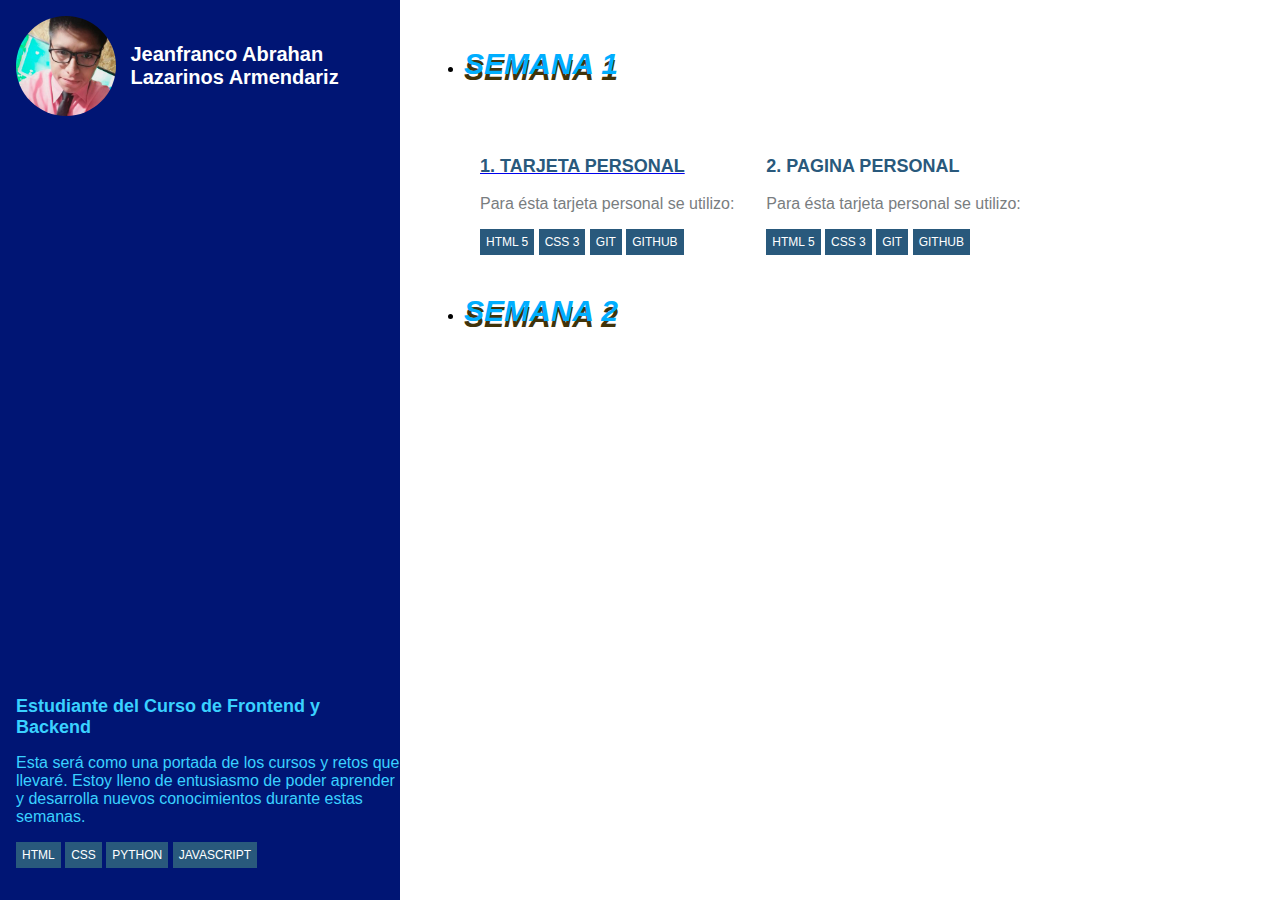
==== index.html @ 17ad179b "Agregando los trabajos realizados y dadole estilos" ====
<!DOCTYPE html>
<html lang="es">
<head>
    <meta charset="UTF-8">
    <meta http-equiv="X-UA-Compatible" content="IE=edge">
    <meta name="viewport" content="width=device-width, initial-scale=1.0">
    <title>Bootcamp Frontend</title>
    <link rel="shortcut icon" href="./favicon.ico" type="image/x-icon">
    <link rel="stylesheet" href="styles/style.css">
</head>
<body>
    <article class="lateral">
       <header>
            <div class="perfil">
                <figure class="perfil_circulo">
                    <img src="./img/perfil-foto.jpg" alt="" class="perfil_foto">
                </figure>
                <h1 class="perfil_nombres">Jeanfranco Abrahan <br> Lazarinos Armendariz</h1>
            </div>
        </header>
            <footer>
                <div class="informacion">
                    <h2 class="informacion_titulo">Estudiante del Curso de Frontend y Backend</h2>
                    <p class="informacion_descripcion">Esta será como una portada de los cursos y retos que llevaré. Estoy lleno de entusiasmo de poder aprender y desarrolla nuevos conocimientos durante estas semanas.</p>
                    <ul class="habilidades">
                        <li class="habilidad_proyecto">HTML</li>
                        <li class="habilidad_proyecto">CSS</li>
                        <li class="habilidad_proyecto">Python</li>
                        <li class="habilidad_proyecto">Javascript</li>
                    </ul>
                </div>
            </footer>
    </article>
    <section class="proyectos">
        <ul>
            <li> <h2 class="li_semana"> Semana 1 </h2> 
                <div class="row">
                    <article class="proyecto">
                       <a href="#"> <img src="estudiante.gif" alt="" class="proyecto_imagen"></img>
                        <h3 class="proyecto_titulo">1. TARJETA PERSONAL</h3></a>
                            <p class="proyecto_descripcion"> Para ésta tarjeta personal se utilizo:</p> 
                        <ul class="habilidades">
                            <li class="habilidad_proyecto">Html 5</li>
                            <li class="habilidad_proyecto">Css 3</li>
                            <li class="habilidad_proyecto">Git</li>
                            <li class="habilidad_proyecto">GitHub</li>
                        </ul>
                    </article>
                    <article class="proyecto">
                        <img src="proyc2.jpg" alt="" class="proyecto_imagen"></img>
                        <h3 class="proyecto_titulo">2. PAGINA PERSONAL</h3>
                            <p class="proyecto_descripcion">Para ésta tarjeta personal se utilizo:</p> 
                        <ul class="habilidades">
                            <li class="habilidad_proyecto">Html 5</li>
                            <li class="habilidad_proyecto">Css 3</li>
                            <li class="habilidad_proyecto">Git</li>
                            <li class="habilidad_proyecto">GitHub</li>
                        </ul>
                    </article>
            </li>
            <li> <h2 class="li_semana"> Semana 2 </h2> 
            
            </li>
        </ul>        
    </section>  

</body>
</html>
---- styles/style.css ----
*{
    box-sizing: border-box;
}
html{
    font-family: 'Goudy Old Style', sans-serif;
}
.lateral{
    background-color: #001574;
    bottom: 0;
    left: 0;
    padding: 1em;
    position: fixed;
    top: 0;
    width: 400px;
    
}

/* Perfil */
.perfil_circulo{
    border-radius: 50%;
    width: 100px;
    height: 100px;
    overflow: hidden;
    margin: 0;
}
.perfil_foto{
    width: 100%;
}  
.perfil_nombres{
    color: #fff;
    font-size: 20px;
    margin-left: .5em;
    width: 250px;
}
.perfil_nombres, .perfil_circulo{
    display: inline-block;
    vertical-align: middle;
}


/* Informacion */
.informacion {
    color: #3ad1ff;
    position: absolute;
    bottom: 1em;
}
.informacion_titulo{
    font-size: 18px;
}
/* Habilidades */
.habilidades{
    padding: 0 ;
}
.habilidad{
    background-color: #0f6a62;
    color: #fff;
    display: inline-block;
    font-size: 12px;
    text-transform: uppercase;
    padding: .5em;
}
.habilidad_proyecto {
    background-color: #29597c;
    color: #fff;
    display: inline-block;
    font-size: 12px;
    text-transform: uppercase;
    padding: .5em;
}


/* Proyecto */
.proyectos{
    margin-left: 400px;
    padding: 1em;
    display: table;
}
.proyecto{
    display: table-cell;
    padding: 1em;
    width: 50%;
}
.proyecto_imagen{
    width: 100%;
}
.proyecto_titulo{
    color: #29597c;
    font-size: 18px;
}
.proyecto_descripcion{
    color: #797d7f;
}
.li_semana{
  font: bold 30px/1 arial;
  font-style: italic;
  text-transform: uppercase;
  color: #00aeff;
  text-shadow: 0 5.5px 0 #41330a;
}
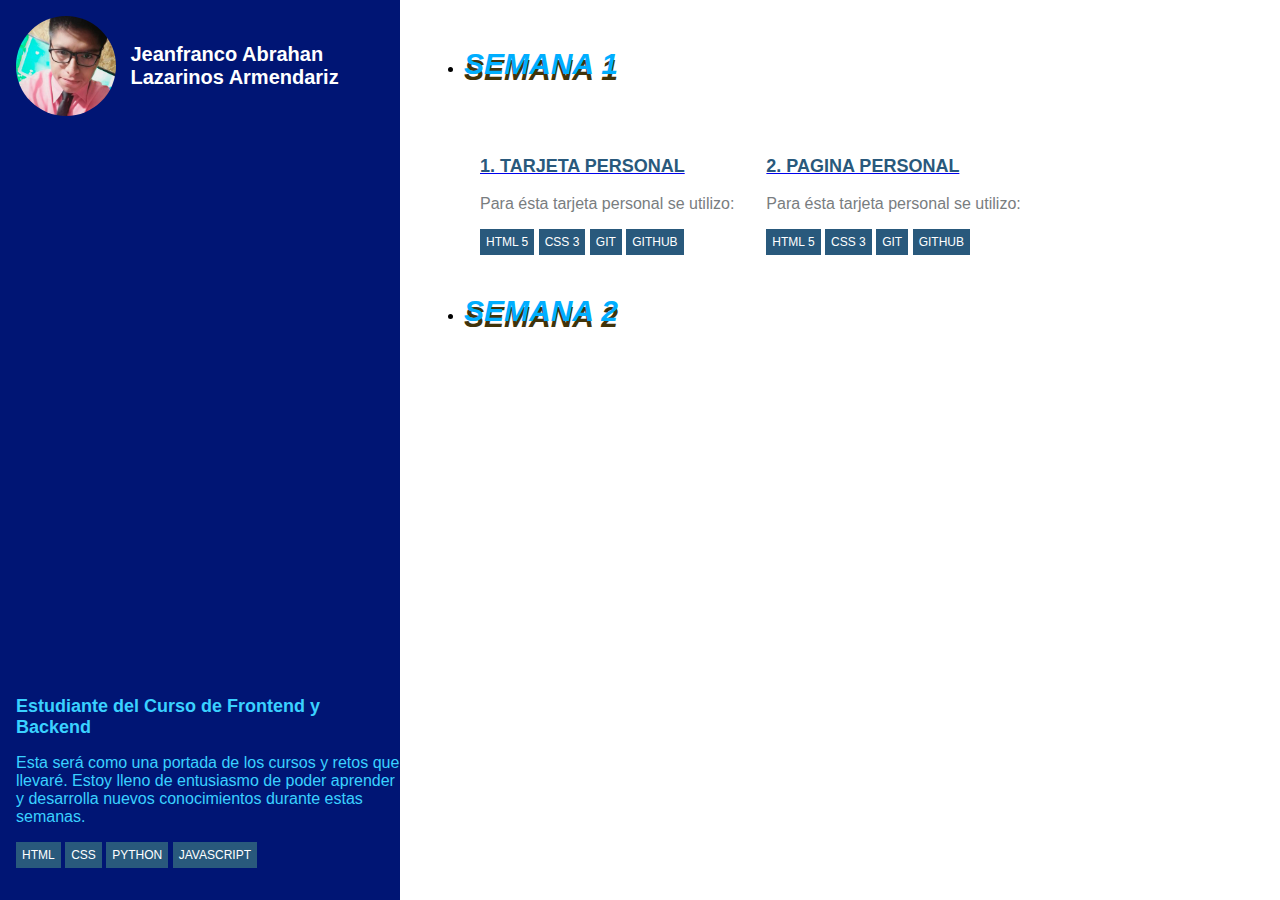
==== commit 9238ab93: "s2.3 Añadiendo un título y descripcion" ====
--- a/index.html
+++ b/index.html
@@ -36,7 +36,7 @@
             <li> <h2 class="li_semana"> Semana 1 </h2> 
                 <div class="row">
                     <article class="proyecto">
-                       <a href="#"> <img src="estudiante.gif" alt="" class="proyecto_imagen"></img>
+                       <a href="./semana-1/tarjeta-personal/index.html"> <img src="estudiante.gif" alt="" class="proyecto_imagen"></img>
                         <h3 class="proyecto_titulo">1. TARJETA PERSONAL</h3></a>
                             <p class="proyecto_descripcion"> Para ésta tarjeta personal se utilizo:</p> 
                         <ul class="habilidades">
@@ -47,8 +47,8 @@
                         </ul>
                     </article>
                     <article class="proyecto">
-                        <img src="proyc2.jpg" alt="" class="proyecto_imagen"></img>
-                        <h3 class="proyecto_titulo">2. PAGINA PERSONAL</h3>
+                        <a href="./semana-1/pagina-personal/index.html"><img src="proyc2.jpg" alt="" class="proyecto_imagen"></img>
+                        <h3 class="proyecto_titulo">2. PAGINA PERSONAL</h3></a>
                             <p class="proyecto_descripcion">Para ésta tarjeta personal se utilizo:</p> 
                         <ul class="habilidades">
                             <li class="habilidad_proyecto">Html 5</li>
@@ -58,8 +58,7 @@
                         </ul>
                     </article>
             </li>
-            <li> <h2 class="li_semana"> Semana 2 </h2> 
-            
+            <li> <h2 class="li_semana"> Semana 2 </h2>  
             </li>
         </ul>        
     </section>  
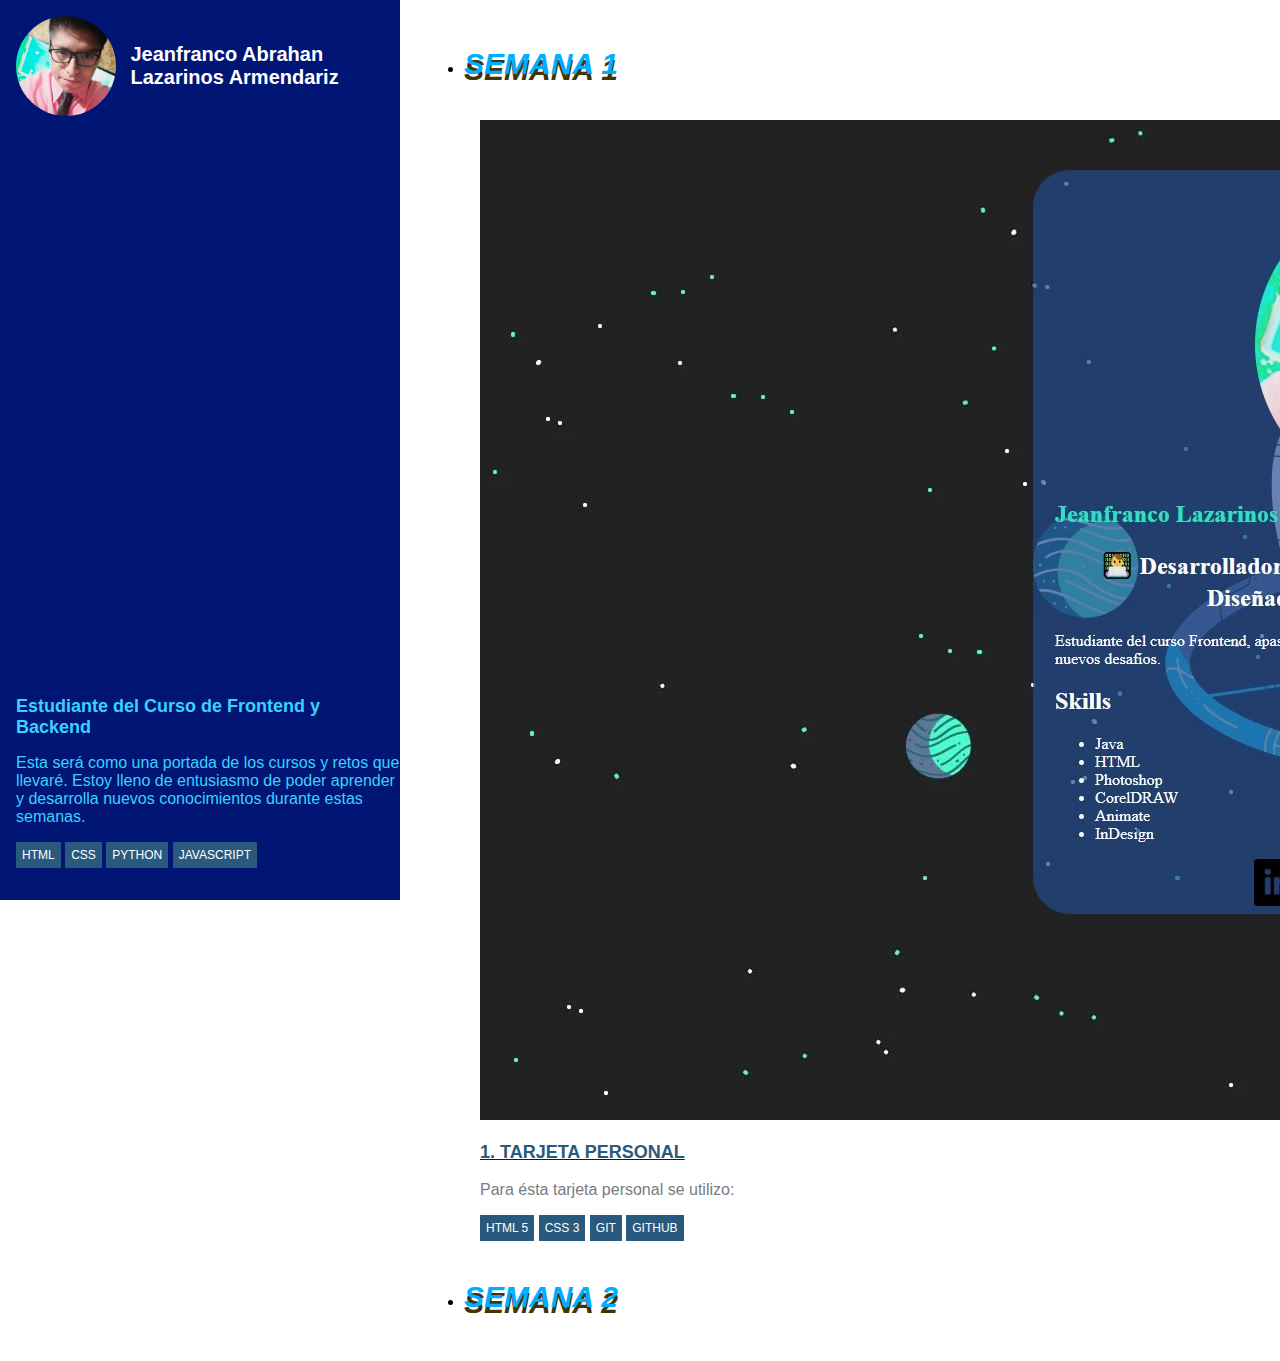
==== commit 0dff7f09: "Cambios casi finales en el main" ====
--- a/index.html
+++ b/index.html
@@ -36,7 +36,7 @@
             <li> <h2 class="li_semana"> Semana 1 </h2> 
                 <div class="row">
                     <article class="proyecto">
-                       <a href="./semana-1/tarjeta-personal/index.html"> <img src="estudiante.gif" alt="" class="proyecto_imagen"></img>
+                       <a href="./semana-1/tarjeta-personal/index.html"> <img src="./img/tarjetaweb.JPG" alt="" class="tarjetaweb"></img>
                         <h3 class="proyecto_titulo">1. TARJETA PERSONAL</h3></a>
                             <p class="proyecto_descripcion"> Para ésta tarjeta personal se utilizo:</p> 
                         <ul class="habilidades">
@@ -47,7 +47,7 @@
                         </ul>
                     </article>
                     <article class="proyecto">
-                        <a href="./semana-1/pagina-personal/index.html"><img src="proyc2.jpg" alt="" class="proyecto_imagen"></img>
+                        <a href="./semana-1/pagina-personal/index.html"><img src="./img/tarjeta.png" alt="" class="paginapersonal"></img>
                         <h3 class="proyecto_titulo">2. PAGINA PERSONAL</h3></a>
                             <p class="proyecto_descripcion">Para ésta tarjeta personal se utilizo:</p> 
                         <ul class="habilidades">
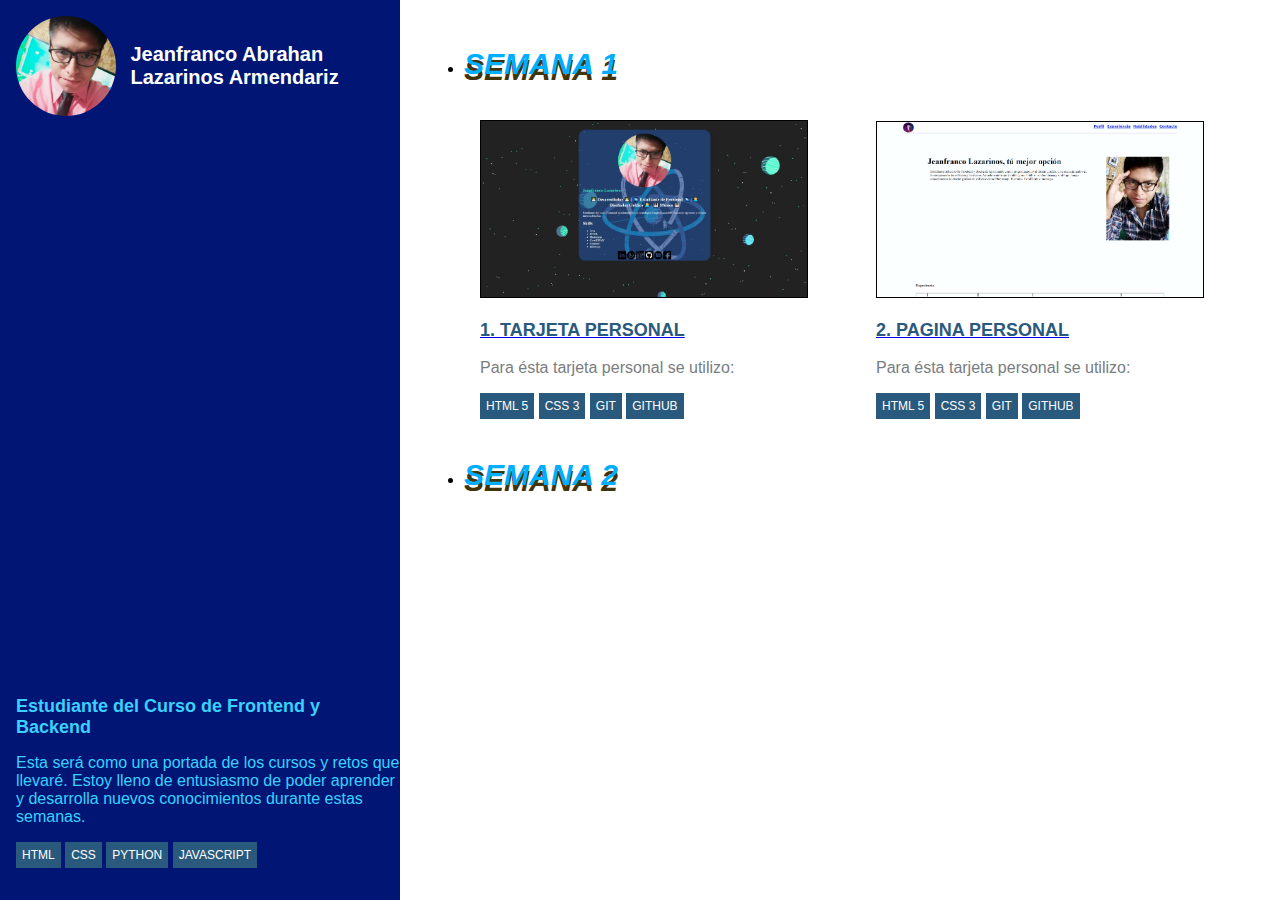
==== commit 0fd6a2d8: "Version 1.0.0 del proyecto bootcamp" ====
--- a/index.html
+++ b/index.html
@@ -36,7 +36,7 @@
             <li> <h2 class="li_semana"> Semana 1 </h2> 
                 <div class="row">
                     <article class="proyecto">
-                       <a href="./semana-1/tarjeta-personal/index.html"> <img src="./img/tarjetaweb.JPG" alt="" class="tarjetaweb"></img>
+                       <a href="./semana-1/tarjeta-personal/index.html"> <img src="./img/tarjetaweb.JPG" alt="" class="sem1"></img>
                         <h3 class="proyecto_titulo">1. TARJETA PERSONAL</h3></a>
                             <p class="proyecto_descripcion"> Para ésta tarjeta personal se utilizo:</p> 
                         <ul class="habilidades">
@@ -47,7 +47,7 @@
                         </ul>
                     </article>
                     <article class="proyecto">
-                        <a href="./semana-1/pagina-personal/index.html"><img src="./img/tarjeta.png" alt="" class="paginapersonal"></img>
+                        <a href="./semana-1/pagina-personal/index.html"><img src="./img/tarjeta.png" alt="" class="sem1"></img>
                         <h3 class="proyecto_titulo">2. PAGINA PERSONAL</h3></a>
                             <p class="proyecto_descripcion">Para ésta tarjeta personal se utilizo:</p> 
                         <ul class="habilidades">
--- a/styles/style.css
+++ b/styles/style.css
@@ -96,4 +96,8 @@
   text-transform: uppercase;
   color: #00aeff;
   text-shadow: 0 5.5px 0 #41330a;
+}
+.sem1{
+    width: 90%;
+    border: 1px solid black;
 }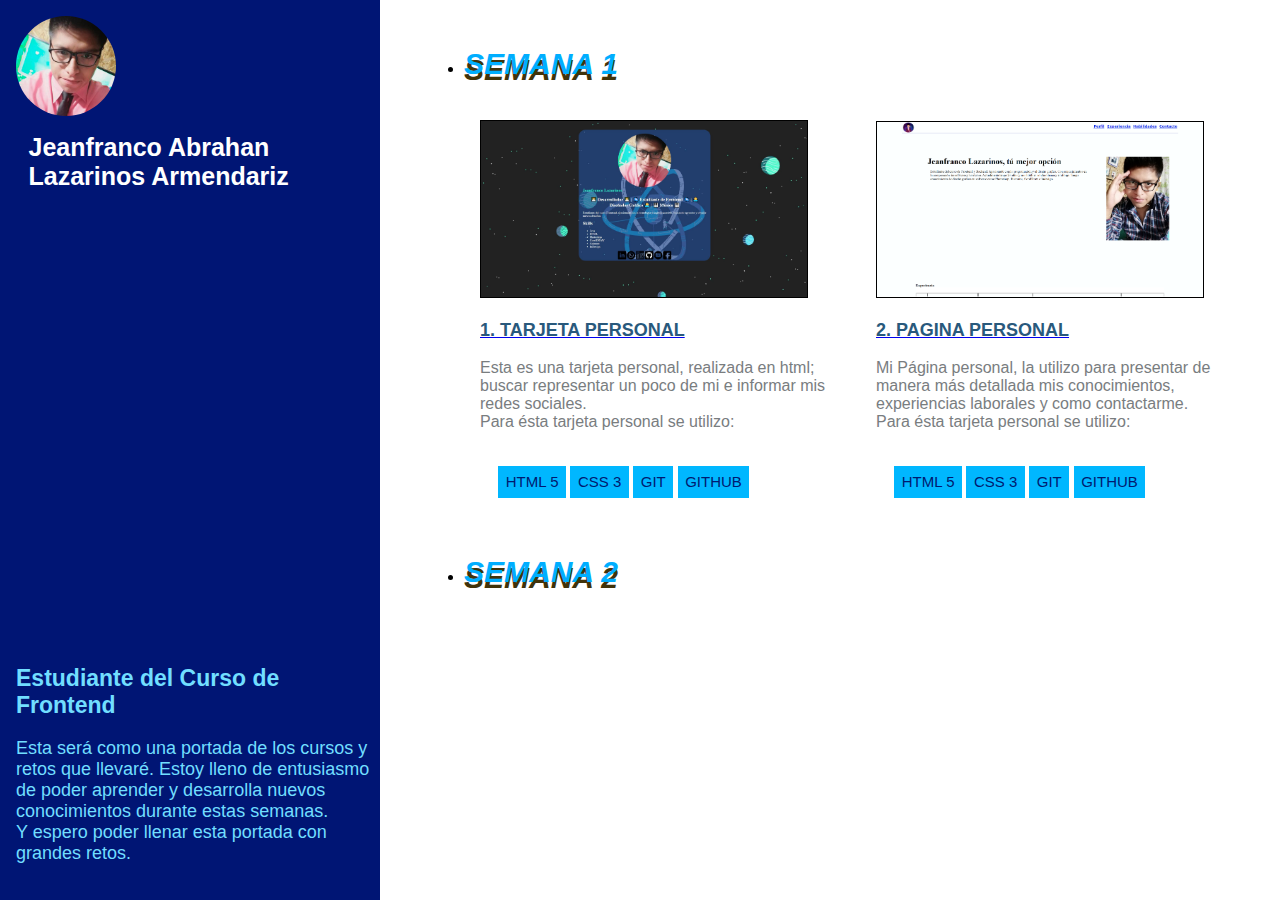
==== commit 0e2b7405: "Puliendo la portada" ====
--- a/index.html
+++ b/index.html
@@ -20,14 +20,10 @@
         </header>
             <footer>
                 <div class="informacion">
-                    <h2 class="informacion_titulo">Estudiante del Curso de Frontend y Backend</h2>
-                    <p class="informacion_descripcion">Esta será como una portada de los cursos y retos que llevaré. Estoy lleno de entusiasmo de poder aprender y desarrolla nuevos conocimientos durante estas semanas.</p>
-                    <ul class="habilidades">
-                        <li class="habilidad_proyecto">HTML</li>
-                        <li class="habilidad_proyecto">CSS</li>
-                        <li class="habilidad_proyecto">Python</li>
-                        <li class="habilidad_proyecto">Javascript</li>
-                    </ul>
+                    <h2 class="informacion_titulo">Estudiante del Curso de Frontend</h2>
+                    <p class="informacion_descripcion">Esta será como una portada de los cursos y retos que llevaré. Estoy lleno de entusiasmo de poder aprender y desarrolla nuevos conocimientos durante estas semanas.
+                        <br> Y espero poder llenar esta portada con grandes retos.
+                    </p>
                 </div>
             </footer>
     </article>
@@ -38,7 +34,8 @@
                     <article class="proyecto">
                        <a href="./semana-1/tarjeta-personal/index.html"> <img src="./img/tarjetaweb.JPG" alt="" class="sem1"></img>
                         <h3 class="proyecto_titulo">1. TARJETA PERSONAL</h3></a>
-                            <p class="proyecto_descripcion"> Para ésta tarjeta personal se utilizo:</p> 
+                            <p class="proyecto_descripcion"> Esta es una tarjeta personal, realizada en html; buscar representar un poco de mi e informar mis redes sociales.
+                                <br> Para ésta tarjeta personal se utilizo:</p> 
                         <ul class="habilidades">
                             <li class="habilidad_proyecto">Html 5</li>
                             <li class="habilidad_proyecto">Css 3</li>
@@ -49,7 +46,8 @@
                     <article class="proyecto">
                         <a href="./semana-1/pagina-personal/index.html"><img src="./img/tarjeta.png" alt="" class="sem1"></img>
                         <h3 class="proyecto_titulo">2. PAGINA PERSONAL</h3></a>
-                            <p class="proyecto_descripcion">Para ésta tarjeta personal se utilizo:</p> 
+                            <p class="proyecto_descripcion">Mi Página personal, la utilizo para presentar de manera más detallada mis conocimientos, experiencias laborales y como contactarme.
+                               <br> Para ésta tarjeta personal se utilizo:</p> 
                         <ul class="habilidades">
                             <li class="habilidad_proyecto">Html 5</li>
                             <li class="habilidad_proyecto">Css 3</li>
--- a/styles/style.css
+++ b/styles/style.css
@@ -11,8 +11,7 @@
     padding: 1em;
     position: fixed;
     top: 0;
-    width: 400px;
-    
+    width: 380px;
 }
 
 /* Perfil */
@@ -28,9 +27,8 @@
 }  
 .perfil_nombres{
     color: #fff;
-    font-size: 20px;
+    font-size: 25px;
     margin-left: .5em;
-    width: 250px;
 }
 .perfil_nombres, .perfil_circulo{
     display: inline-block;
@@ -38,36 +36,30 @@
 }
 
 
+
 /* Informacion */
 .informacion {
-    color: #3ad1ff;
+    color: #71deff;
     position: absolute;
     bottom: 1em;
+    font-size: 18px;
 }
 .informacion_titulo{
-    font-size: 18px;
+    font-size: 23px;
 }
+
 /* Habilidades */
 .habilidades{
-    padding: 0 ;
+    padding: 5% ;
 }
-.habilidad{
-    background-color: #0f6a62;
-    color: #fff;
+.habilidad_proyecto {
+    background-color: #00b7ff;
+    color: rgb(0, 26, 112);
     display: inline-block;
-    font-size: 12px;
+    font-size: 15px;
     text-transform: uppercase;
     padding: .5em;
 }
-.habilidad_proyecto {
-    background-color: #29597c;
-    color: #fff;
-    display: inline-block;
-    font-size: 12px;
-    text-transform: uppercase;
-    padding: .5em;
-}
-
 
 /* Proyecto */
 .proyectos{
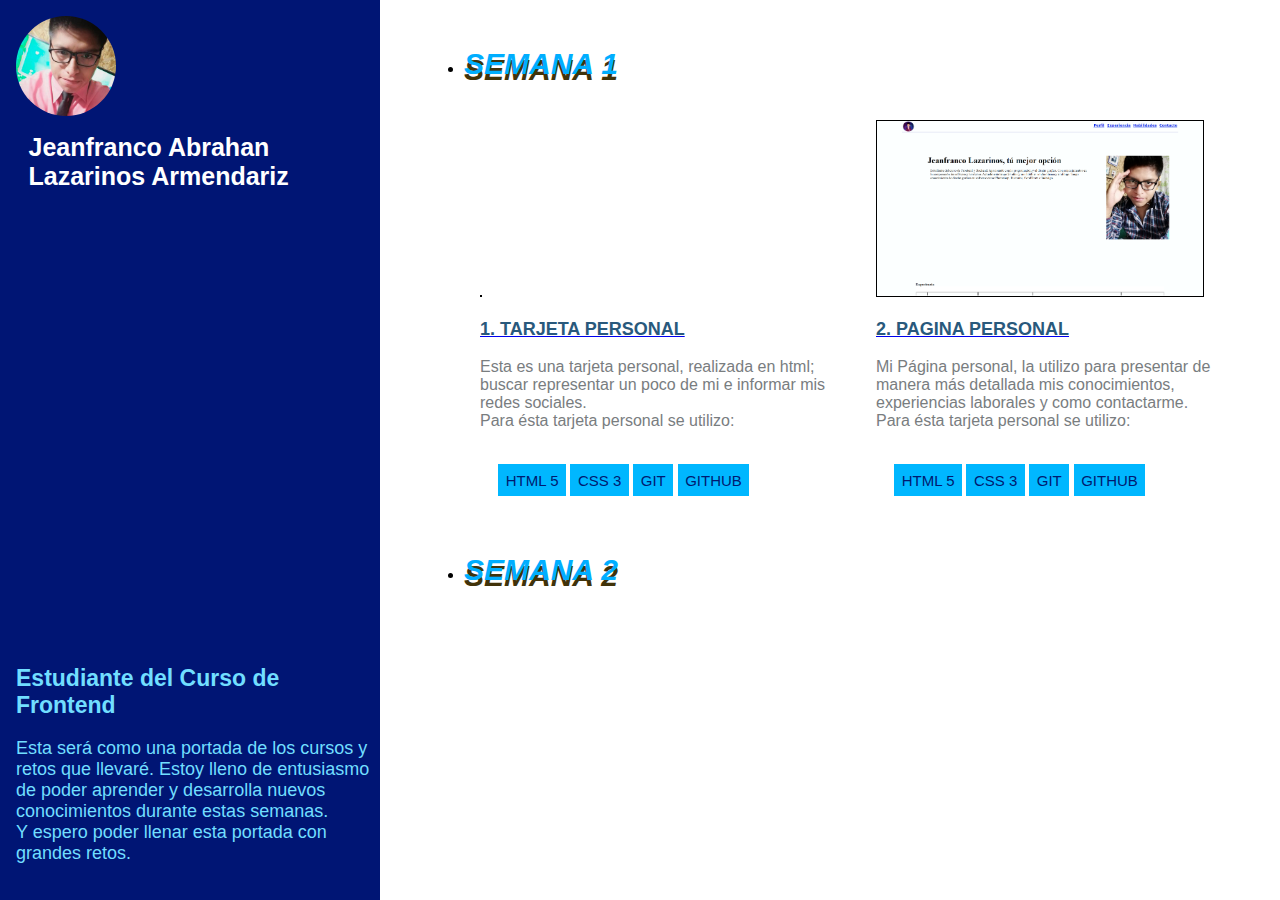
==== commit 2d944adc: "Añadiendo meta a todos los index" ====
--- a/index.html
+++ b/index.html
@@ -4,9 +4,29 @@
     <meta charset="UTF-8">
     <meta http-equiv="X-UA-Compatible" content="IE=edge">
     <meta name="viewport" content="width=device-width, initial-scale=1.0">
-    <title>Bootcamp Frontend</title>
+
+    <title>Bootcamp Frontend - Jeanfranco Lazarinos</title>
+    <meta name="title" content="Jeanfranco Abrahan Lazarinos Armendariz">
+    <meta name="description" content="Esta es la portada que contiene los avances del curso de Frontend.">
+
+
+    <meta property="og:type" content="website">
+    <meta property="og:url" content="https://jeanfrancola.github.io/reto-html/">
+    <meta property="og:title" content="Jeanfranco Abrahan Lazarinos Armendariz">
+    <meta property="og:description" content="Esta es la portada que contiene los avances del curso de Frontend.">
+    <meta property="og:image" content="https://jeanfrancola.github.io/reto-html/img/imagenportada.jpg">
+
+
+    <meta property="twitter:card" content="summary_large_image">
+    <meta property="twitter:url" content="https://jeanfrancola.github.io/reto-html/">
+    <meta property="twitter:title" content="Jeanfranco Abrahan Lazarinos Armendariz">
+    <meta property="twitter:description" content="Esta es la portada que contiene los avances del curso de Frontend.">
+    <meta property="twitter:image" content="https://jeanfrancola.github.io/reto-html/img/imagenportada.jpg">
+    
     <link rel="shortcut icon" href="./favicon.ico" type="image/x-icon">
     <link rel="stylesheet" href="styles/style.css">
+
+    
 </head>
 <body>
     <article class="lateral">
@@ -32,7 +52,7 @@
             <li> <h2 class="li_semana"> Semana 1 </h2> 
                 <div class="row">
                     <article class="proyecto">
-                       <a href="./semana-1/tarjeta-personal/index.html"> <img src="./img/tarjetaweb.JPG" alt="" class="sem1"></img>
+                       <a href="./semana-1/tarjeta-personal/index.html"> <img src="./img/tarjetaweb.jpg" alt="" class="sem1"></img>
                         <h3 class="proyecto_titulo">1. TARJETA PERSONAL</h3></a>
                             <p class="proyecto_descripcion"> Esta es una tarjeta personal, realizada en html; buscar representar un poco de mi e informar mis redes sociales.
                                 <br> Para ésta tarjeta personal se utilizo:</p> 
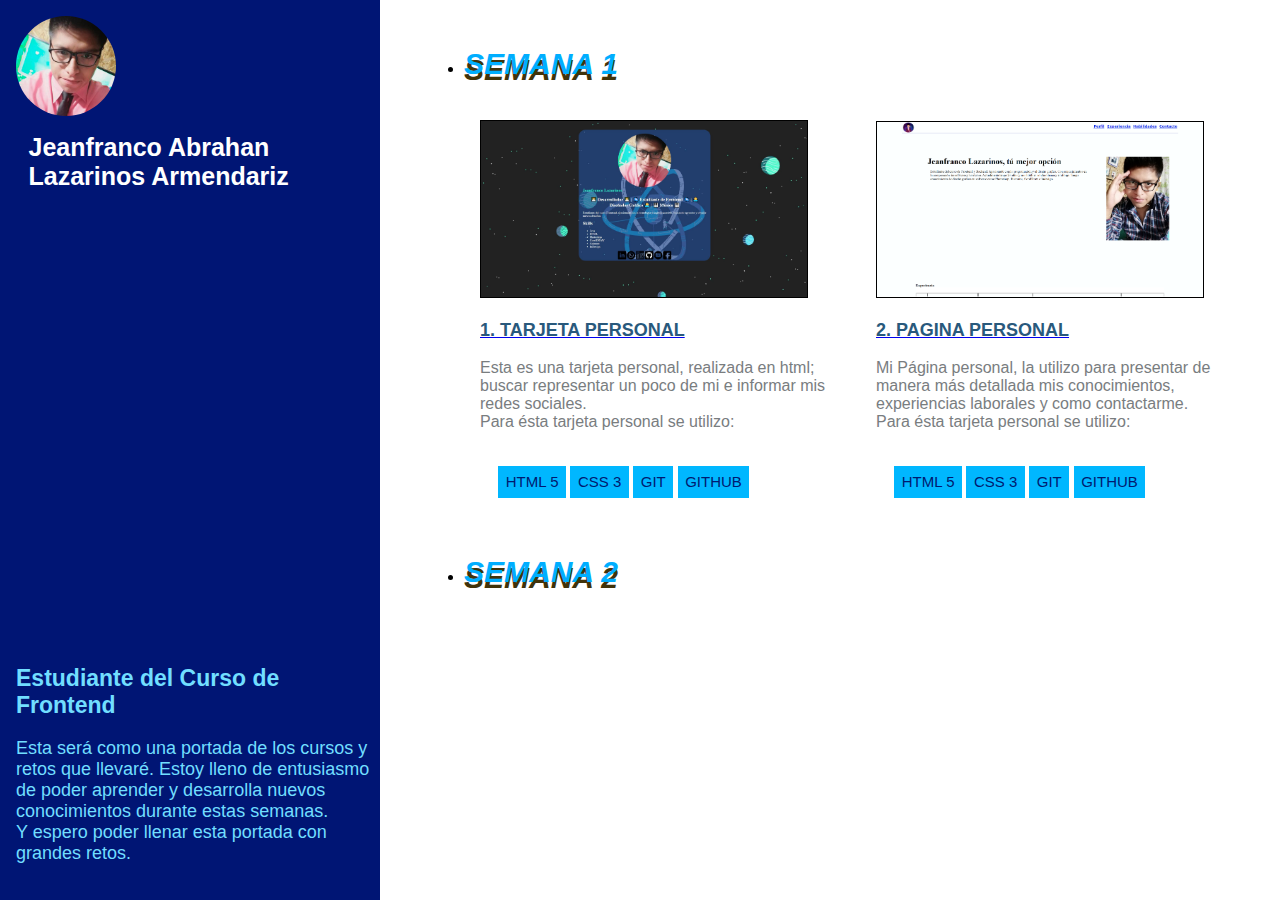
==== commit c345f0a9: "solucionando problemas y agregando icon" ====
--- a/index.html
+++ b/index.html
@@ -25,7 +25,7 @@
     
     <link rel="shortcut icon" href="./favicon.ico" type="image/x-icon">
     <link rel="stylesheet" href="styles/style.css">
-
+    <link rel="icon" href="./img/g14 codigo.jpg">
     
 </head>
 <body>
@@ -52,7 +52,7 @@
             <li> <h2 class="li_semana"> Semana 1 </h2> 
                 <div class="row">
                     <article class="proyecto">
-                       <a href="./semana-1/tarjeta-personal/index.html"> <img src="./img/tarjetaweb.jpg" alt="" class="sem1"></img>
+                       <a href="./semana-1/tarjeta-personal/index.html"> <img src="./img/tarjetaweb.JPG" alt="" class="sem1"></img>
                         <h3 class="proyecto_titulo">1. TARJETA PERSONAL</h3></a>
                             <p class="proyecto_descripcion"> Esta es una tarjeta personal, realizada en html; buscar representar un poco de mi e informar mis redes sociales.
                                 <br> Para ésta tarjeta personal se utilizo:</p> 
